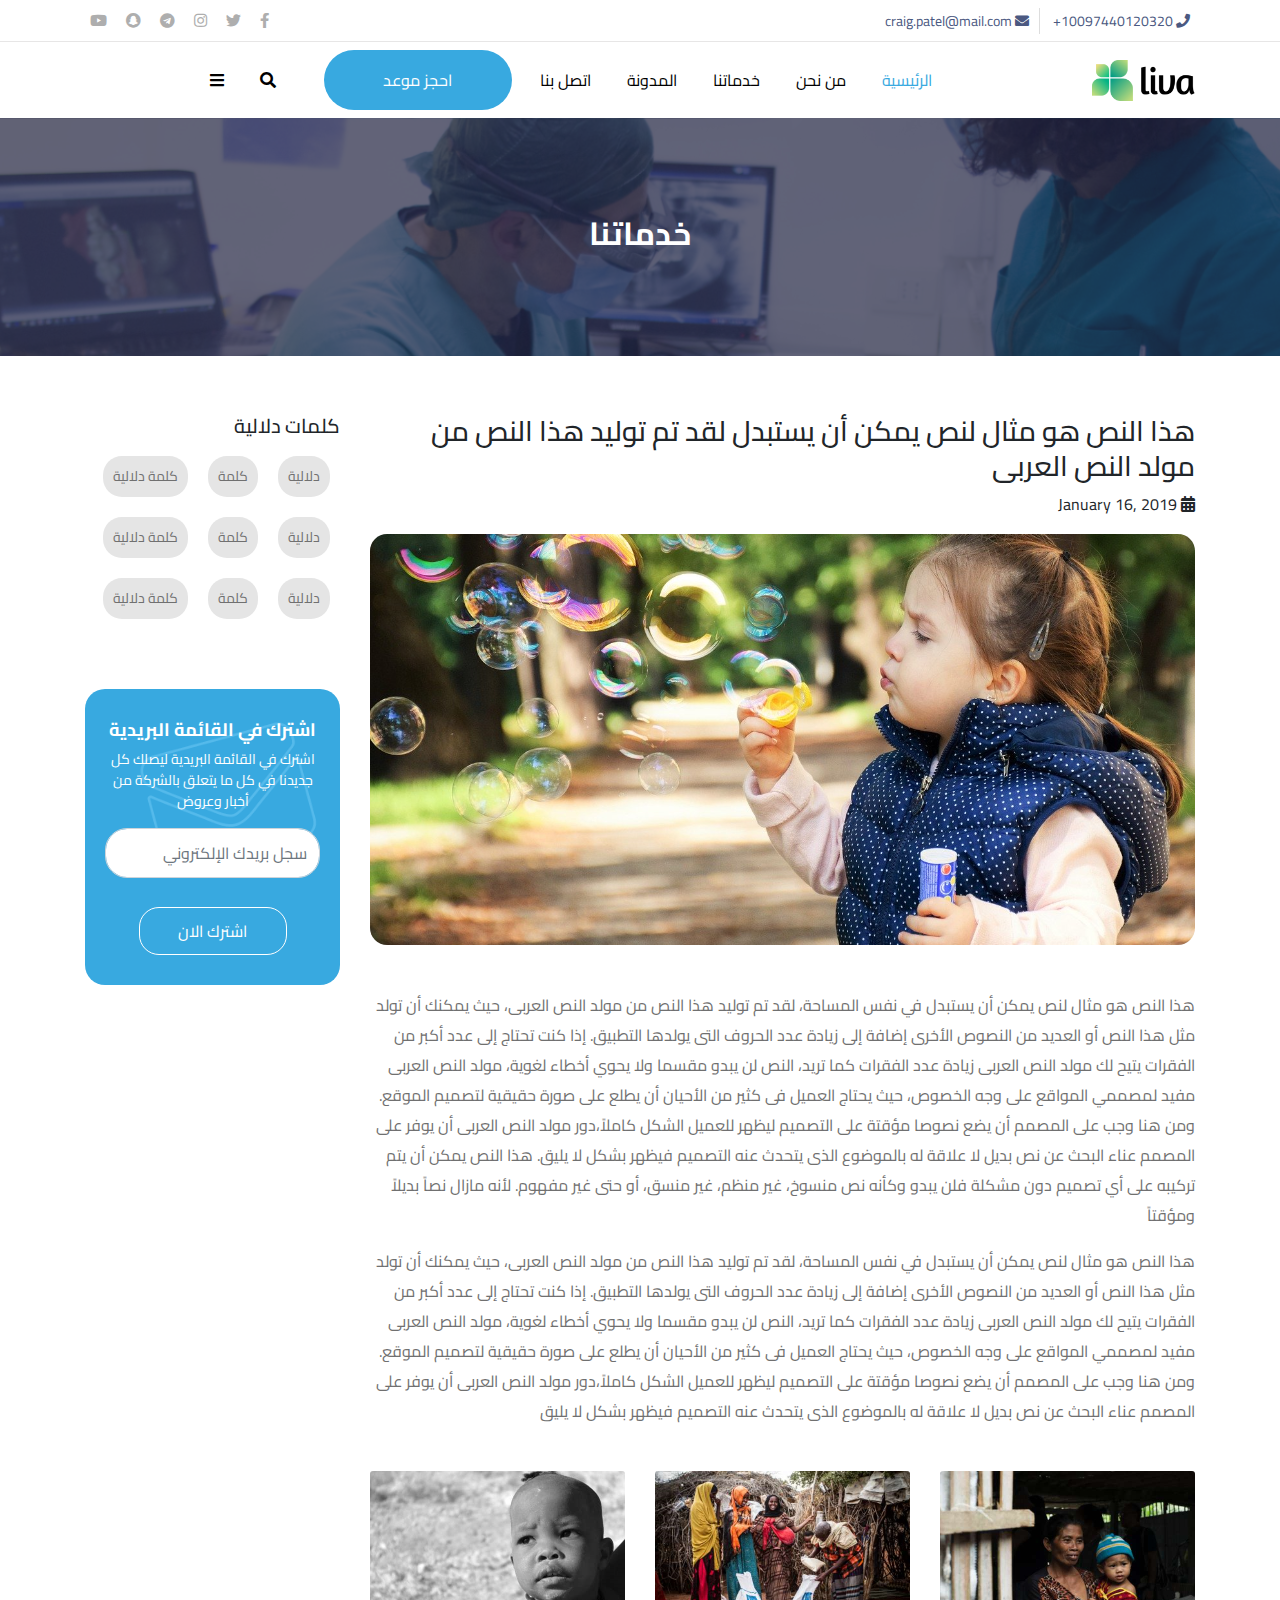
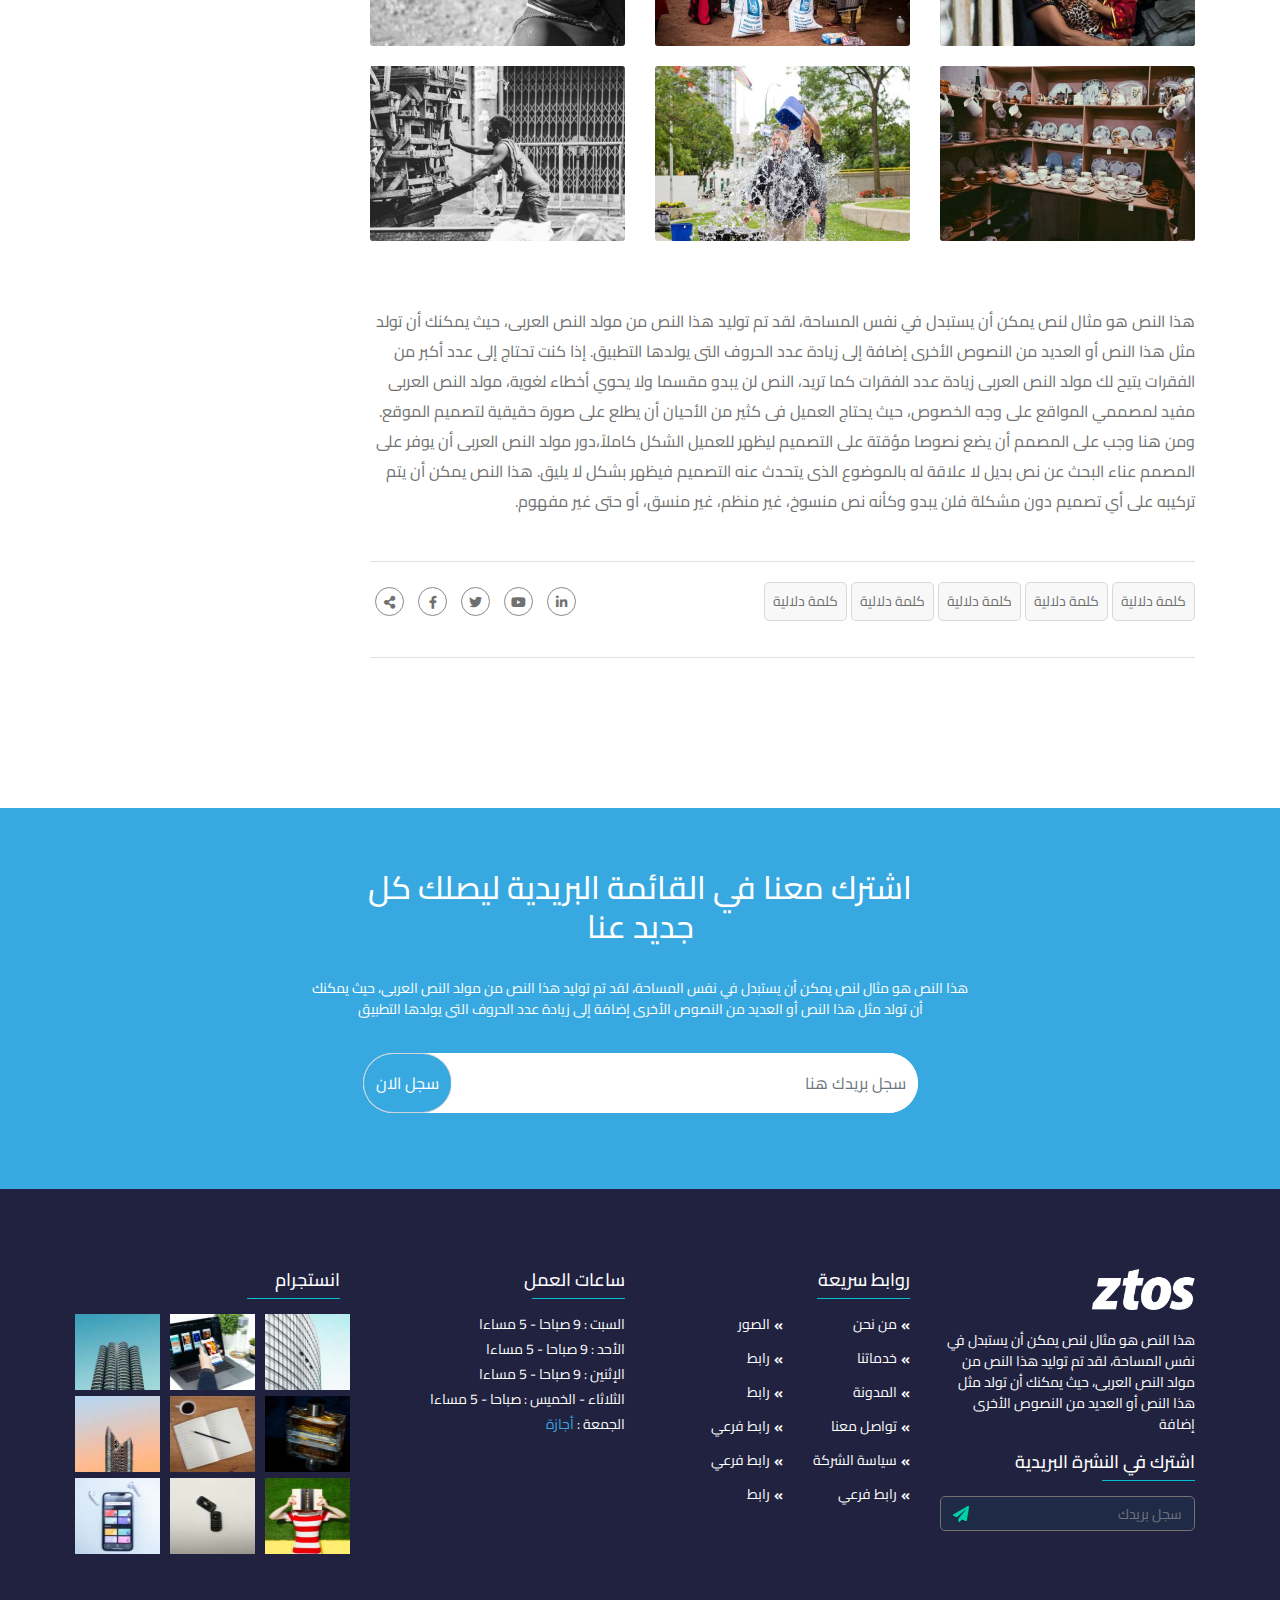
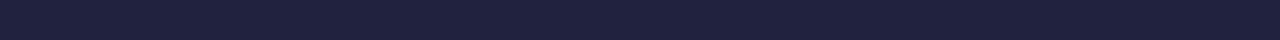
==== blog-details.html @ c1959833 "second" ====
<!DOCTYPE html>
<html lang="en">

<head>
  <meta charset="UTF-8">
  <meta http-equiv="X-UA-Compatible" content="IE=edge">
  <meta name="viewport" content="width=device-width, initial-scale=1.0">
  <link rel="stylesheet" href="./assets/css/bootstrap-ar.min.css">
  <link rel="stylesheet" href="./assets/css/slick.css">
  <link rel="stylesheet" href="./assets/css/slick-theme.css">
  <link rel="stylesheet" href="./assets/css/all.min.css">
  <link rel="stylesheet" href="./assets/css/style.css">
  <title>Document</title>
</head>

<body>
  <div id="mySidenav" class="sidenav">
    <a href="javascript:void(0)" class="closebtn" onclick="closeNav()">&times;</a>
    <div class="sidenav-links">
      <a href="#" class="active">التصنيف الاول</a>
      <a href="#">التصنيف الثاني</a>
      <a href="#">التصنيف الثالث</a>
      <a href="#">التصنيف الرابع</a>
    </div>
  </div>

  <!-- top header -->
  <div class="top-header">
    <div class="container">
      <div class="row">
        <div class="col-sm-12 col-md-12 col-lg-6">
          <div class="info">
            <span>
              <i class="fas fa-phone"></i>
              <span>10097440120320+</span>
            </span>
            <span class="mail-span">
              <i class="fas fa-envelope"></i>
              <span>craig.patel@mail.com</span>
            </span>
          </div>
        </div>
        <div class="col-sm-12 col-md-12 col-lg-6">
          <div class="lang-social">
            <span class="social">
              <a href=""><i class="fab fa-facebook-f"></i></a>
              <a href=""><i class="fab fa-twitter"></i></a>
              <a href=""><i class="fab fa-instagram"></i></a>
              <a href=""><i class="fab fa-telegram"></i></a>
              <a href=""><i class="fab fa-snapchat"></i></a>
              <a href=""><i class="fab fa-youtube"></i></a>
            </span>
          </div>
        </div>
      </div>
    </div>
  </div>

  <!-- navbar -->
  <nav class="navbar navbar-expand-lg navbar-light">
    <div class="container">
      <a class="navbar-brand" href="#">
        <img src="./assets/images/liva.png" alt="">
      </a>
      <button class="navbar-toggler" type="button" data-toggle="collapse" data-target="#navbarSupportedContent"
        aria-controls="navbarSupportedContent" aria-expanded="false" aria-label="Toggle navigation">
        <span class="navbar-toggler-icon"></span>
      </button>

      <div class="collapse navbar-collapse" id="navbarSupportedContent">
        <ul class="navbar-nav mx-auto">
          <li class="nav-item active">
            <a class="nav-link" href="#">الرئيسية <span class="sr-only">(current)</span></a>
          </li>
          <li class="nav-item">
            <a class="nav-link" href="#">من نحن</a>
          </li>
          <li class="nav-item">
            <a class="nav-link" href="#">خدماتنا</a>
          </li>
          <li class="nav-item">
            <a class="nav-link" href="#">المدونة</a>
          </li>
          <li class="nav-item">
            <a class="nav-link" href="#">اتصل بنا</a>
          </li>
          <li class="nav-item appointment">
            <a class="nav-link" href="#">احجز موعد</a>
          </li>
          <li class="nav-item">
            <a class="nav-link" href="#"><i class="fas fa-search"></i></a>
          </li>
          <li class="nav-item" onclick="openNav()">
            <a class="nav-link" href="#"><i class="fas fa-bars"></i></a>
          </li>
        </ul>
      </div>
    </div>
  </nav>

  <div class="path" style="background-image: url('./assets/images/path.png');">
    <div class="container">
      <h5>خدماتنا</h5>
    </div>
  </div>


  <div class="blog-details">
    <div class="container">
      <div class="row">
        <div class="col-sm-12 col-md-8 col-lg-9">
          <div class="blog-details-content">
            <h5 class="blog-details-content-header">
              هذا النص هو مثال لنص يمكن أن يستبدل لقد تم توليد هذا النص من مولد النص العربى
            </h5>
            <div class="date">
              <i class="fas fa-calendar-alt"></i>
              <span>January 16, 2019</span>
            </div>

            <div class="blog-details-content-img">
              <img src="./assets/images/s4.png" alt="">
            </div>
            <div class="blog-details-content-par">
              <p>
                هذا النص هو مثال لنص يمكن أن يستبدل في نفس المساحة، لقد تم توليد هذا النص من مولد النص العربى، حيث يمكنك
                أن تولد مثل هذا النص أو العديد من النصوص الأخرى إضافة إلى زيادة عدد الحروف التى يولدها التطبيق.
                إذا كنت تحتاج إلى عدد أكبر من الفقرات يتيح لك مولد النص العربى زيادة عدد الفقرات كما تريد، النص لن يبدو
                مقسما ولا يحوي أخطاء لغوية، مولد النص العربى مفيد لمصممي المواقع على وجه الخصوص، حيث يحتاج العميل فى
                كثير من الأحيان أن يطلع على صورة حقيقية لتصميم الموقع.
                ومن هنا وجب على المصمم أن يضع نصوصا مؤقتة على التصميم ليظهر للعميل الشكل كاملاً،دور مولد النص العربى أن
                يوفر على المصمم عناء البحث عن نص بديل لا علاقة له بالموضوع الذى يتحدث عنه التصميم فيظهر بشكل لا يليق.
                هذا النص يمكن أن يتم تركيبه على أي تصميم دون مشكلة فلن يبدو وكأنه نص منسوخ، غير منظم، غير منسق، أو حتى
                غير مفهوم. لأنه مازال نصاً بديلاً ومؤقتاً
              </p>
              <p>
                هذا النص هو مثال لنص يمكن أن يستبدل في نفس المساحة، لقد تم توليد هذا النص من مولد النص العربى، حيث يمكنك
                أن تولد مثل هذا النص أو العديد من النصوص الأخرى إضافة إلى زيادة عدد الحروف التى يولدها التطبيق.
                إذا كنت تحتاج إلى عدد أكبر من الفقرات يتيح لك مولد النص العربى زيادة عدد الفقرات كما تريد، النص لن يبدو
                مقسما ولا يحوي أخطاء لغوية، مولد النص العربى مفيد لمصممي المواقع على وجه الخصوص، حيث يحتاج العميل فى
                كثير من الأحيان أن يطلع على صورة حقيقية لتصميم الموقع.
                ومن هنا وجب على المصمم أن يضع نصوصا مؤقتة على التصميم ليظهر للعميل الشكل كاملاً،دور مولد النص العربى أن
                يوفر على المصمم عناء البحث عن نص بديل لا علاقة له بالموضوع الذى يتحدث عنه التصميم فيظهر بشكل لا يليق
              </p>
            </div>
            <div class="gallery">
              <div class="row">
                <div class="col-sm-12 col-md-6 col-lg-4">
                  <div class="card-img" style="background-image: url('./assets/images/gallery-6.png');">
                    <div class="overlay">
                      <a class="funcy-box-media" href="./assets/images/gallery-1.png">
                        <i class="fas fa-plus"></i>
                      </a>
                    </div>
                  </div>
                </div>
                <div class="col-sm-12 col-md-6 col-lg-4">
                  <div class="card-img" style="background-image: url('./assets/images/gallery-1.png');">
                    <div class="overlay">
                      <a class="funcy-box-media" href="./assets/images/gallery-1.png">
                        <i class="fas fa-plus"></i>
                      </a>
                    </div>
                  </div>
                </div>
                <div class="col-sm-12 col-md-6 col-lg-4">
                  <div class="card-img" style="background-image: url('./assets/images/gallery-2.png');">
                    <div class="overlay">
                      <a class="funcy-box-media" href="./assets/images/gallery-1.png">
                        <i class="fas fa-plus"></i>
                      </a>
                    </div>
                  </div>
                </div>
                <div class="col-sm-12 col-md-6 col-lg-4">
                  <div class="card-img" style="background-image: url('./assets/images/gallery-3.png');">
                    <div class="overlay">
                      <a class="funcy-box-media" href="./assets/images/gallery-1.png">
                        <i class="fas fa-plus"></i>
                      </a>
                    </div>
                  </div>
                </div>
                <div class="col-sm-12 col-md-6 col-lg-4">
                  <div class="card-img" style="background-image: url('./assets/images/gallery-4.png');">
                    <div class="overlay">
                      <a class="funcy-box-media" href="./assets/images/gallery-1.png">
                        <i class="fas fa-plus"></i>
                      </a>
                    </div>
                  </div>
                </div>
                <div class="col-sm-12 col-md-6 col-lg-4">
                  <div class="card-img" style="background-image: url('./assets/images/gallery-5.png');">
                    <div class="overlay">
                      <a class="funcy-box-media" href="./assets/images/gallery-1.png">
                        <i class="fas fa-plus"></i>
                      </a>
                    </div>
                  </div>
                </div>
              </div>
            </div>
            <div class="blog-details-content-par">
              <p>
                هذا النص هو مثال لنص يمكن أن يستبدل في نفس المساحة، لقد تم توليد هذا النص من مولد النص العربى، حيث يمكنك
                أن تولد مثل هذا النص أو العديد من النصوص الأخرى إضافة إلى زيادة عدد الحروف التى يولدها التطبيق.
                إذا كنت تحتاج إلى عدد أكبر من الفقرات يتيح لك مولد النص العربى زيادة عدد الفقرات كما تريد، النص لن يبدو
                مقسما ولا يحوي أخطاء لغوية، مولد النص العربى مفيد لمصممي المواقع على وجه الخصوص، حيث يحتاج العميل فى
                كثير من الأحيان أن يطلع على صورة حقيقية لتصميم الموقع.
                ومن هنا وجب على المصمم أن يضع نصوصا مؤقتة على التصميم ليظهر للعميل الشكل كاملاً،دور مولد النص العربى أن
                يوفر على المصمم عناء البحث عن نص بديل لا علاقة له بالموضوع الذى يتحدث عنه التصميم فيظهر بشكل لا يليق.
                هذا النص يمكن أن يتم تركيبه على أي تصميم دون مشكلة فلن يبدو وكأنه نص منسوخ، غير منظم، غير منسق، أو حتى
                غير مفهوم.
              </p>
            </div>
            <div class="words">
              <div class="row">
                <div class="col-sm-12 col-md-12 col-lg-8">
                  <ul class="list-unstyled">
                    <li><a href="">كلمة دلالية</a></li>
                    <li><a href="">كلمة دلالية</a></li>
                    <li><a href="">كلمة دلالية</a></li>
                    <li><a href="">كلمة دلالية</a></li>
                    <li><a href="">كلمة دلالية</a></li>
                  </ul>
                </div>
                <div class="col-sm-12 col-md-12 col-lg-4">
                  <div class="social">
                    <a href=""><i class="fab fa-linkedin-in"></i></a>
                    <a href=""><i class="fab fa-youtube"></i></a>
                    <a href=""><i class="fab fa-twitter"></i></a>
                    <a href=""><i class="fab fa-facebook-f"></i></a>
                    <a href=""><i class="fas fa-share-alt"></i></a>
                  </div>
                </div>
              </div>
            </div>
          </div>
        </div>
        <div class="col-sm-12 col-md-4 col-lg-3">
          <div class="sidepar">
            <h5>كلمات دلالية</h5>
            <div class="words">
              <ul class="list-unstyled">
                <li><a href="">دلالية</a></li>
                <li><a href="">كلمة</a></li>
                <li><a href="">كلمة دلالية</a></li>
                <li><a href="">دلالية</a></li>
                <li><a href="">كلمة</a></li>
                <li><a href="">كلمة دلالية</a></li>
                <li><a href="">دلالية</a></li>
                <li><a href="">كلمة</a></li>
                <li><a href="">كلمة دلالية</a></li>
                <div class="clear"></div>
              </ul>
            </div>
            <div class="sub">
              <div class="card">
                <img class="envelope" src="./assets/images/Icon awesome-envelope.png" alt="">
                <h5>اشترك في القائمة البريدية</h5>
                <p>اشترك في القائمة البريدية ليصلك كل جديدنا في كل ما يتعلق بالشركة من أخبار وعروض</p>
                <form action="">
                  <input type="text" class="form-control" placeholder="سجل بريدك الإلكتروني">
                  <div class="text-center">
                    <button type="submit" class="btn">اشترك الان</button>
                  </div>
                </form>
              </div>
            </div>
          </div>
        </div>
      </div>
    </div>
  </div>

  <div class="subscripe subscripe-who-page">
    <div class="container">
      <h5>اشترك معنا في القائمة البريدية
        ليصلك كل جديد عنا
      </h5>
      <p>هذا النص هو مثال لنص يمكن أن يستبدل في نفس المساحة، لقد تم توليد هذا النص من مولد النص العربى، حيث يمكنك أن
        تولد مثل هذا النص أو العديد من النصوص الأخرى إضافة إلى زيادة عدد الحروف التى يولدها التطبيق
      </p>
      <div class="input-group mb-3">
        <input type="text" class="form-control" placeholder="سجل بريدك هنا" aria-label="Recipient's username"
          aria-describedby="basic-addon2">
        <div class="input-group-append">
          <button class="input-group-text" id="basic-addon2">سجل الان</button>
        </div>
      </div>
    </div>
  </div>

  <footer class="footer-an-page">
    <div class="container">
      <div class="row">
        <div class="col-sm-12 col-md-6 col-lg-3">
          <div class="footer-logo" data-aos="fade-up" data-aos-duration="1000">
            <img src="./assets/images/ztos.png" alt="">
            <p>
              هذا النص هو مثال لنص يمكن أن يستبدل في نفس المساحة، لقد تم توليد هذا النص من مولد النص العربى، حيث يمكنك
              أن تولد مثل هذا النص أو العديد من النصوص الأخرى إضافة
            </p>
            <h5 class="footer-header">اشترك في النشرة البريدية</h5>
            <div class="input-group mb-3">
              <input type="text" class="form-control" placeholder="سجل بريدك" aria-label="Recipient's username"
                aria-describedby="basic-addon2">
              <div class="input-group-append">
                <span class="input-group-text" id="basic-addon2"><i class="fas fa-paper-plane"></i></span>
              </div>
            </div>
          </div>
        </div>
        <div class="col-sm-12 col-md-6 col-lg-3">
          <div class="footer-links" data-aos="fade-up" data-aos-duration="1000">
            <h5 class="footer-header">روابط سريعة</h5>
            <ul class="list-unstyled">
              <li><a href="">من نحن</a></li>
              <li><a href="">الصور</a></li>
              <li><a href="">خدماتنا</a></li>
              <li><a href="">رابط</a></li>
              <li><a href="">المدونة</a></li>
              <li><a href="">رابط</a></li>
              <li><a href="">تواصل معنا</a></li>
              <li><a href="">رابط فرعي</a></li>
              <li><a href="">سياسة الشركة</a></li>
              <li><a href="">رابط فرعي</a></li>
              <li><a href="">رابط فرعي</a></li>
              <li><a href="">رابط</a></li>
            </ul>
          </div>

        </div>
        <div class="col-sm-12 col-md-6 col-lg-3">
          <div class="work-hour" data-aos="fade-up" data-aos-duration="1000">
            <h5 class="footer-header">ساعات العمل</h5>
            <div class="time">
              <p>السبت : 9 صباحا - 5 مساءا</p>
              <p>الأحد : 9 صباحا - 5 مساءا</p>
              <p>الإثنين : 9 صباحا - 5 مساءا</p>
              <p>الثلاثاء - الخميس : صباحا - 5 مساءا</p>
              <p>الجمعة : <span class="holi-day">أجازة</span></p>
            </div>
          </div>
        </div>
        <div class="col-12 col-md-6 col-lg-3">
          <div class="instagram-pic" data-aos="fade-up" data-aos-duration="1000">
            <h5 class="footer-header">انستجرام</h5>
            <div class="row">
              <div class="col-2 col-md-4 col-lg-4">
                <img src="./assets/images/insta-1.png" alt="">
              </div>
              <div class="col-2 col-md-4 col-lg-4">
                <img src="./assets/images/insta-2.png" alt="">
              </div>
              <div class="col-2 col-md-4 col-lg-4">
                <img src="./assets/images/insta-3.png" alt="">
              </div>
              <div class="col-2 col-md-4 col-lg-4">
                <img src="./assets/images/insta-4.png" alt="">
              </div>
              <div class="col-2 col-md-4 col-lg-4">
                <img src="./assets/images/insta-5.png" alt="">
              </div>
              <div class="col-2 col-md-4 col-lg-4">
                <img src="./assets/images/insta-6.png" alt="">
              </div>
              <div class="col-2 col-md-4 col-lg-4">
                <img src="./assets/images/insta-7.png" alt="">
              </div>
              <div class="col-2 col-md-4 col-lg-4">
                <img src="./assets/images/insta-8.png" alt="">
              </div>
              <div class="col-2 col-md-4 col-lg-4">
                <img src="./assets/images/insta-9.png" alt="">
              </div>
            </div>
          </div>
        </div>
      </div>
    </div>
  </footer>

  <script src="./assets/js/jquery-3.3.1.min.js"></script>
  <script src="./assets/js/popper.min.js"></script>
  <script src="./assets/js/bootstrap.min.js"></script>
  <script src="./assets/js/slick.min.js"></script>
  <script src="./assets/js/main.js"></script>
</body>

</html>
---- assets/css/style.css ----
@charset "UTF-8";
@import url("https://fonts.googleapis.com/css2?family=Cairo&display=swap");
input:focus,
select:focus,
textarea:focus {
  outline: 0 !important;
}

@font-face {
  font-family: Neo_Sans;
  src: url("../fonts/Neo Sans Arabic Regular.ttf");
}
body {
  direction: rtl;
  font-family: "Cairo", sans-serif;
}

.clear {
  clear: both;
}

img {
  max-width: 100%;
  width: 100%;
}

.slider-item:focus {
  outline: 0 !important;
}

.btn:focus {
  outline: 0;
  box-shadow: none !important;
}

.pagination-parent {
  position: relative;
  margin-top: 50px;
}

.pagination {
  position: absolute;
  width: 100%;
  overflow: auto;
}
.pagination .page-item .page-link {
  border: 0;
  background-color: #f7f7f7;
  color: #000;
  font-size: 14px;
  margin: 5px;
  border-radius: 50%;
}
.pagination .page-item .active {
  background-color: #38a9e0;
  color: #fff;
}

.path {
  padding: 96px 0 96px 0;
  position: relative;
  text-align: center;
}
.path h5 {
  font-size: 32px;
  font-weight: bold;
  color: #fff;
  position: relative;
  z-index: 2;
}
.path::before {
  position: absolute;
  top: 0;
  right: 0;
  left: 0;
  bottom: 0;
  width: 100%;
  height: 100%;
  content: "";
  background-color: rgba(33, 34, 63, 0.7);
}

.top-header {
  border-bottom: 1px solid #9493933a;
}
.top-header .info {
  line-height: 30px;
  padding: 5px;
}
.top-header .info span {
  margin-left: 5px;
  font-size: 14px;
  color: #4b5981;
}
.top-header .info span i {
  color: #4b5981;
}
.top-header .info .mail-span {
  border-right: 1px solid #ddd;
  padding-right: 10px;
  color: #4b5981;
}
.top-header .lang-social {
  line-height: 30px;
  padding: 5px;
  text-align: left;
}
.top-header .lang-social .social {
  padding-right: 10px;
}
.top-header .lang-social .social a i {
  color: #aeaeae;
  margin-right: 15px;
  font-size: 15px;
}
.top-header .lang-social .social a i:hover {
  color: #38a9e0;
}

.navbar {
  background-color: #fff;
}
.navbar .navbar-brand img {
  width: 103px;
  max-height: 42px;
}
.navbar .navbar-nav .nav-item {
  margin-right: 20px;
}
.navbar .navbar-nav .nav-item .nav-link {
  color: #000;
  height: 60px;
  line-height: 45px;
}
.navbar .navbar-nav .nav-item .nav-link:hover {
  color: #38a9e0;
}
.navbar .navbar-nav .active .nav-link {
  color: #38a9e0;
}
.navbar .navbar-nav .appointment {
  width: 188px;
  background-color: #38a9e0;
  text-align: center;
  border-radius: 30px;
  margin-left: 20px;
}
.navbar .navbar-nav .appointment .nav-link {
  color: #fff;
}
.navbar .navbar-nav .appointment .nav-link:hover {
  color: #fff;
}

.sidenav {
  height: 100%;
  width: 200px;
  position: fixed;
  z-index: 1;
  top: 0;
  right: -250px;
  background-color: #38a9e0;
  overflow-x: hidden;
  padding-top: 60px;
  transition: 0.5s;
}
.sidenav .sidenav-links {
  margin-top: 40px;
}
.sidenav a {
  padding-top: 10px;
  padding-bottom: 10px;
  text-decoration: none;
  font-size: 18px;
  border-bottom: 1px solid rgba(116, 114, 114, 0.1);
  text-align: center;
  color: #fff;
  display: block;
  transition: 0.3s;
}
.sidenav a:hover {
  color: #f1f1f1;
}
.sidenav a:hover {
  background-color: #38a9e0;
}
.sidenav .active {
  background-color: #38a9e0;
}
.sidenav .closebtn {
  position: absolute;
  border: 0;
  top: 0;
  right: 25px;
  font-size: 36px;
  margin-left: 50px;
}
.sidenav .closebtn:hover {
  background-color: transparent;
}

.header {
  position: relative;
  padding-top: 119px;
  padding-bottom: 120px;
}
.header::before {
  position: absolute;
  top: 0;
  right: 0;
  left: 0;
  bottom: 0;
  width: 100%;
  height: 100%;
  content: "";
  background-color: rgba(33, 34, 63, 0.7);
}
.header .header-content {
  text-align: center;
  color: #fff;
  position: relative;
  z-index: 2;
}
.header .header-content h5 {
  font-size: 64px;
}
.header .header-content h5 span {
  font-size: 32px;
}
.header .header-content p {
  font-size: 18px;
  width: 50%;
  margin: auto;
  margin-top: 30px;
  margin-bottom: 20px;
}
.header .header-content .btn {
  width: 160px;
  height: 60px;
  background-color: #38a9e0;
  color: #fff;
  line-height: 45px;
  margin: 10px;
  border-radius: 30px;
}
.header .header-content .btn:last-child {
  background-color: transparent;
  border: 1px solid #fff;
}
.header .header-content .btn:hover {
  background-color: #fff;
  color: #38a9e0;
}

.features {
  margin-top: -100px;
}
.features .features-parent {
  background-color: #fff;
  box-shadow: 0 15px 40px rgba(11, 9, 64, 0.15);
  padding: 50px;
  border-radius: 25px;
  position: relative;
  z-index: 9;
}
.features .features-parent .card {
  border: 0;
  border-left: 1px solid #eee;
  border-radius: 0;
  margin-bottom: 20px;
}
.features .features-parent .card .card-img {
  position: absolute;
  top: 50%;
  right: 0;
  transform: translate(0, -50%);
}
.features .features-parent .card .card-img img {
  width: auto;
  height: auto;
}
.features .features-parent .card .card-body {
  padding-right: 100px;
}
.features .features-parent .card .card-body .card-title {
  font-size: 18px;
  color: #38a9e0;
  margin: 0;
}
.features .features-parent .card .card-body .card-text {
  margin: 0;
  color: #495057;
  font-size: 14px;
  margin-top: 13px;
  overflow: hidden;
  display: -webkit-box;
  text-overflow: ellipsis;
  -webkit-line-clamp: 2;
  -webkit-box-orient: vertical;
}
.features .features-parent .card:last-child {
  border-left: 0;
}

.about-clinic {
  background-color: #f5f7fb;
  padding-top: 220px;
  padding-bottom: 130px;
  margin-top: -140px;
  position: relative;
}
.about-clinic .about-img {
  margin-top: 90px;
}
.about-clinic .about-img img {
  max-height: 358px;
  max-width: 445px;
}
.about-clinic .about-content .head {
  font-size: 107px;
  opacity: 0.6;
  font-weight: bold;
  color: #e4e8ef;
}
.about-clinic .about-content .about-content_h5 {
  font-size: 28px;
  font-weight: bold;
  margin-bottom: 23px;
}
.about-clinic .about-content .about-content_p {
  font-size: 14px;
  color: #495057;
  line-height: 25px;
  margin-bottom: 30px;
}
.about-clinic .about-content .card {
  background-color: transparent;
  border: 0;
  margin-bottom: 20px;
}
.about-clinic .about-content .card .card-title,
.about-clinic .about-content .card .card-text {
  margin: 0;
}
.about-clinic .about-content .card .card-title {
  color: #38a9e0;
  font-size: 24px;
}
.about-clinic .about-content .card .card-text {
  font-size: 16px;
  color: #495057;
}
.about-clinic .about-content .btn {
  background-color: #38a9e0;
  color: #fff;
  width: 188px;
  border-radius: 30px;
  height: 50px;
  line-height: 35px;
  margin-top: 38px;
}
.about-clinic .about-content .btn:hover {
  background-color: #fff;
  color: #38a9e0;
}

.majors {
  margin-top: 76px;
}
.majors .major-head {
  text-align: center;
  margin-bottom: 26px;
}
.majors .major-head h6 {
  font-size: 107px;
  opacity: 0.6;
  font-weight: bold;
  color: #e4e8ef;
  margin: 0;
}
.majors .major-head h5 {
  font-size: 28px;
  font-weight: bold;
  margin-bottom: 23px;
  width: 50%;
  margin: 0;
  margin: auto;
}
.majors .slider-bottom {
  background-color: #fcfcfe;
  border-radius: 25px;
  border: 1px solid #d9dfeb;
}
.majors .slider-bottom .item-slide:focus {
  outline: 0 !important;
}
.majors .slider-bottom .item-slide .card {
  padding: 30px;
  border-radius: 25px;
  text-align: center;
  border: 0;
  background-color: transparent;
  border-left: 1px solid #ddd;
  border-radius: 0;
}
.majors .slider-bottom .item-slide .card img {
  width: auto;
  height: auto;
  margin: auto;
}
.majors .slider-bottom .item-slide .card .card-title {
  font-size: 18px;
  font-weight: bold;
  margin-top: 16px;
}
.majors .slider-bottom .slick-current {
  background-color: #38a9e0;
  border-left: 0 !important;
  border-top-left-radius: 25px !important;
  border-bottom-left-radius: 25px !important;
}
.majors .slider-bottom .slick-current img {
  filter: brightness(0) invert(1);
}
.majors .slider-bottom .slick-current .card {
  border-left: 0 !important;
}
.majors .slider-bottom .slick-current .card-title {
  color: #fff;
}
.majors .slider-top {
  margin-top: 50px;
}
.majors .slider-top .item-slide {
  direction: rtl;
}
.majors .slider-top .item-slide .major-img img {
  max-height: 358px;
  max-width: 521px;
}
.majors .slider-top .item-slide .major-content {
  margin-top: 80px;
}
.majors .slider-top .item-slide .major-content h5 {
  font-size: 28px;
  font-weight: bold;
  margin-bottom: 20px;
}
.majors .slider-top .item-slide .major-content p {
  font-size: 14px;
  color: #495057;
  line-height: 30px;
}

.our-services {
  background-position: center;
  background-size: cover;
  padding-top: 100px;
  padding-bottom: 100px;
  position: relative;
  margin-top: 110px;
}
.our-services .our-serv-header {
  text-align: center;
  margin-bottom: 32px;
  position: relative;
  z-index: 3;
}
.our-services .our-serv-header h6 {
  font-size: 107px;
  opacity: 0.6;
  font-weight: bold;
  color: #e4e8ef;
  margin: 0;
}
.our-services .our-serv-header h5 {
  font-size: 28px;
  font-weight: bold;
  margin-bottom: 23px;
  width: 50%;
  margin: 0;
  margin: auto;
  color: #fff;
}
.our-services .serv-card {
  background-color: rgba(55, 69, 102, 0.2);
  border-radius: 25px;
  text-align: center;
  padding: 30px;
  border: 1px solid #d9dfeb;
  transition: all 0.5s ease;
  margin-bottom: 20px;
}
.our-services .serv-card .card-img {
  height: 100px;
}
.our-services .serv-card .card-img img {
  width: auto;
  height: auto;
}
.our-services .serv-card .card-title {
  margin-top: 26px;
  margin-bottom: 25px;
  color: #fff;
  font-size: 20px;
  text-decoration: none;
  display: inline-block;
}
.our-services .serv-card .card-text {
  font-size: 14px;
  color: #fff;
  line-height: 25px;
  overflow: hidden;
  display: -webkit-box;
  text-overflow: ellipsis;
  -webkit-line-clamp: 3;
  -webkit-box-orient: vertical;
}
.our-services .serv-card:hover {
  background-color: #38a9e0;
  border: 1px solid #38a9e0;
}
.our-services .btn-more {
  text-align: center;
}
.our-services .btn {
  background-color: #38a9e0;
  color: #fff;
  width: 188px;
  border-radius: 30px;
  height: 50px;
  line-height: 35px;
  margin-top: 58px;
}
.our-services .btn:hover {
  background-color: #fff;
  color: #38a9e0;
}

.clinic-team {
  margin-top: 100px;
}
.clinic-team .clinic-header {
  text-align: center;
  margin-bottom: 36px;
  position: relative;
  z-index: 3;
}
.clinic-team .clinic-header h6 {
  font-size: 107px;
  opacity: 0.6;
  font-weight: bold;
  color: #e4e8ef;
  margin: 0;
}
.clinic-team .clinic-header h5 {
  font-size: 28px;
  font-weight: bold;
  margin-bottom: 23px;
  width: 50%;
  margin: 0;
  margin: auto;
  color: #000;
}
.clinic-team .clinic-cards .team-card {
  text-align: center;
  margin-bottom: 20px;
}
.clinic-team .clinic-cards .team-card .card-img {
  border: 0;
  margin-bottom: 23px;
  border: 1px solid #ddd;
  border-radius: 23px;
}
.clinic-team .clinic-cards .team-card .card-img img {
  max-height: 304px;
  max-width: 255px;
  border-radius: 23px;
}
.clinic-team .clinic-cards .team-card .card-title {
  font-size: 20px;
  color: #000;
  text-decoration: none;
}
.clinic-team .clinic-cards .team-card .card-text {
  font-size: 14px;
  overflow: hidden;
  display: -webkit-box;
  text-overflow: ellipsis;
  -webkit-line-clamp: 3;
  -webkit-box-orient: vertical;
}
.clinic-team .btn-more {
  text-align: center;
}
.clinic-team .btn {
  background-color: #38a9e0;
  color: #fff;
  width: 188px;
  border-radius: 30px;
  height: 50px;
  line-height: 35px;
  margin-top: 58px;
}
.clinic-team .btn:hover {
  background-color: #fff;
  color: #38a9e0;
  border: 1px solid #38a9e0;
}

.blogs {
  background-color: #f5f7fb;
  padding-top: 100px;
  padding-bottom: 100px;
  margin-top: 83px;
}
.blogs .blog-header {
  text-align: center;
  margin-bottom: 36px;
  position: relative;
  z-index: 3;
}
.blogs .blog-header h6 {
  font-size: 107px;
  opacity: 0.6;
  font-weight: bold;
  color: #e4e8ef;
  margin: 0;
}
.blogs .blog-header h5 {
  font-size: 28px;
  font-weight: bold;
  margin-bottom: 23px;
  width: 50%;
  margin: 0;
  margin: auto;
  color: #000;
}
.blogs .blog-card {
  margin-bottom: 20px;
}
.blogs .blog-card .card-img img {
  border-radius: 33px;
  margin-bottom: 20px;
}
.blogs .blog-card .time {
  margin-bottom: 16px;
}
.blogs .blog-card .time span {
  font-size: 14px;
  color: #98a7b5;
}
.blogs .blog-card .time span::after {
  content: "|";
  margin-right: 5px;
}
.blogs .blog-card .time span:last-child {
  padding-right: 5px;
}
.blogs .blog-card .time span:last-child::after {
  content: "";
}
.blogs .blog-card .card-title {
  font-size: 18px;
  display: inline-block;
  font-weight: bold;
  text-decoration: none;
  color: #38a9e0;
  margin-bottom: 14px;
}
.blogs .blog-card .card-text {
  font-size: 14px;
  margin-bottom: 28px;
  overflow: hidden;
  display: -webkit-box;
  text-overflow: ellipsis;
  -webkit-line-clamp: 3;
  -webkit-box-orient: vertical;
}
.blogs .blog-card .card-link {
  font-size: 14px;
  color: #38a9e0;
}
.blogs .btn-more {
  text-align: center;
}
.blogs .btn {
  background-color: #38a9e0;
  color: #fff;
  width: 188px;
  border-radius: 30px;
  height: 50px;
  line-height: 35px;
  margin-top: 58px;
}
.blogs .btn:hover {
  background-color: #fff;
  color: #38a9e0;
  border: 1px solid #38a9e0;
}

.subscripe {
  background-color: #38a9e0;
  padding: 60px 0 60px 0;
  text-align: center;
}
.subscripe h5 {
  font-size: 32px;
  margin: auto;
  margin-bottom: 33px;
  width: 50%;
  color: #fff;
}
.subscripe p {
  font-size: 14px;
  margin: auto;
  margin-bottom: 33px;
  width: 60%;
  color: #fff;
}
.subscripe .input-group {
  width: 50%;
  margin: auto;
  height: 60px;
  border-radius: 30px;
  background-color: #fff;
}
.subscripe .input-group .form-control {
  height: 60px;
  border-radius: 30px;
  border: 0;
}
.subscripe .input-group .input-group-text {
  height: 60px;
  border-radius: 30px;
  background-color: #38a9e0;
  color: #fff;
}
.subscripe .input-group .input-group-text:focus {
  outline: 0;
}

.compines {
  margin-top: 61px;
}
.compines .companies-slider .slider-item {
  margin: 10px;
}
.compines .companies-slider .slider-item img {
  filter: grayscale(1);
  max-height: 54px;
  max-width: 160px;
  margin: auto;
}

.blog-details {
  margin-top: 58px;
}
.blog-details .blog-details-content .blog-details-content-header {
  font-size: 28px;
  line-height: 35px;
}
.blog-details .blog-details-content .date {
  font-size: 16px;
}
.blog-details .blog-details-content .blog-details-content-img {
  margin-top: 18px;
}
.blog-details .blog-details-content .blog-details-content-img img {
  max-height: 411px;
  border-radius: 17px;
}
.blog-details .blog-details-content .blog-details-content-par {
  margin-top: 45px;
}
.blog-details .blog-details-content .blog-details-content-par p {
  line-height: 30px;
  color: #707070;
  font-size: 16px;
}
.blog-details .blog-details-content .gallery {
  margin-top: 45px;
}
.blog-details .blog-details-content .gallery .card-img {
  height: 175px;
  margin-bottom: 20px;
  position: relative;
}
.blog-details .blog-details-content .gallery .card-img .overlay {
  position: absolute;
  content: "";
  width: 100%;
  height: 100%;
  top: 0;
  left: 0;
  background-color: rgba(237, 102, 99, 0);
  opacity: 0;
}
.blog-details .blog-details-content .gallery .card-img .overlay a {
  position: absolute;
  top: 50%;
  left: 50%;
  transform: translate(-50%, -50%);
  color: #fff;
  font-size: 15px;
}
.blog-details .blog-details-content .gallery .card-img:hover .overlay {
  background-color: rgba(237, 102, 99, 0.8);
  opacity: 1;
}
.blog-details .blog-details-content .words {
  border-top: 1px solid #dfdfdf;
  border-bottom: 1px solid #dfdfdf;
  margin-top: 45px;
  padding-top: 20px;
  padding-bottom: 20px;
}
.blog-details .blog-details-content .words ul li {
  display: inline-block;
  background-color: #f8f8f8;
  border: 1px solid #d8d8d8;
  padding: 8px;
  font-size: 14px;
  border-radius: 5px;
}
.blog-details .blog-details-content .words ul li a {
  color: #707070;
  text-decoration: none;
}
.blog-details .blog-details-content .words ul li:hover {
  background-color: #38a9e0;
}
.blog-details .blog-details-content .words ul li:hover a {
  color: #fff;
}
.blog-details .blog-details-content .words .social {
  text-align: left;
}
.blog-details .blog-details-content .words .social a i {
  width: 29px;
  height: 29px;
  line-height: 29px;
  text-align: center;
  border: 1px solid #888;
  border-radius: 50%;
  color: #707070;
  transition: all 0.2s ease;
  background-color: #fff;
  margin: 5px;
  font-size: 13px;
}
.blog-details .blog-details-content .words .social a:hover i {
  background-color: #38a9e0;
  border: 1px solid #38a9e0;
  color: #fff;
}
.blog-details .blog-details-content .blogs {
  margin-top: 30px;
}
.blog-details .blog-details-content .blogs .can-see {
  color: #38a9e0;
  margin-bottom: 20px;
}
.blog-details .sidepar .words li {
  float: right;
  margin: 10px;
}
.blog-details .sidepar .words li a {
  background-color: #e5e5e5;
  border-radius: 19px;
  color: #707070;
  font-size: 14px;
  display: inline-block;
  padding: 10px;
}
.blog-details .sidepar .sub .card {
  background-color: #38a9e0;
  padding: 20px;
  border-radius: 20px;
  text-align: center;
  border: 0;
  margin-top: 60px;
  position: relative;
  padding-top: 30px;
  padding-bottom: 30px;
}
.blog-details .sidepar .sub .card .envelope {
  position: absolute;
  max-width: 183px;
}
.blog-details .sidepar .sub .card h5 {
  font-size: 18px;
  color: #fff;
  position: relative;
  font-weight: bold;
}
.blog-details .sidepar .sub .card p {
  font-size: 14px;
  color: #fff;
  z-index: 4;
}
.blog-details .sidepar .sub .card form {
  position: relative;
  z-index: 4;
}
.blog-details .sidepar .sub .card .form-control {
  border-radius: 22px;
  height: 50px;
}
.blog-details .sidepar .sub .card .btn {
  border-radius: 20px;
  border: 1px solid #fff;
  color: #fff;
  width: 148px;
  height: 48px;
  margin-top: 29px;
}

footer {
  background-color: #21223f;
  padding-top: 80px;
  padding-bottom: 80px;
  margin-top: 60px;
}
footer .footer-header {
  color: #fff;
  font-size: 18px;
  margin-bottom: 15px;
  position: relative;
  padding-bottom: 8px;
}
footer .footer-header::after {
  position: absolute;
  bottom: 0;
  background-color: #02c0d0;
  content: "";
  height: 1px;
  width: 93px;
  right: 0;
}
footer .footer-logo img {
  width: auto;
  max-height: 41px;
}
footer .footer-logo p {
  color: #fff;
  font-size: 14px;
  margin-top: 20px;
}
footer .footer-logo .input-group {
  background-color: #1f2a47;
  border: 1px solid #717274;
  border-radius: 5px;
}
footer .footer-logo .input-group .form-control {
  background-color: transparent;
  border: 0;
  font-size: 13px;
  color: #fff;
}
footer .footer-logo .input-group .form-control::placeholder {
  font-size: 14px;
}
footer .footer-logo .input-group .form-control:focus {
  outline: 0;
  box-shadow: none;
}
footer .footer-logo .input-group .input-group-text {
  background-color: transparent;
  border: 0;
}
footer .footer-logo .input-group .input-group-text i {
  color: #00d3a8;
}
footer .footer-links ul li {
  width: 50%;
  float: right;
  font-size: 14px;
  margin-bottom: 13px;
}
footer .footer-links ul li a {
  color: #fff;
  position: relative;
  padding-right: 13px;
}
footer .footer-links ul li a::after {
  position: absolute;
  font-weight: 900;
  content: "";
  right: 0;
  top: 8px;
}
footer .work-hour .time p {
  margin: 0;
  color: #fff;
  font-size: 14px;
  margin-bottom: 4px;
}
footer .work-hour .time p .holi-day {
  color: #38a9e0;
}
footer .instagram-pic .col-lg-4 {
  padding-right: 5px;
  padding-left: 5px;
}
footer .instagram-pic img {
  max-height: 76px;
  margin-bottom: 6px;
}

.about-who-page {
  margin-top: 0;
  padding-top: 20px;
}

.subscripe-who-page {
  margin-top: 150px;
}

.our-service-page {
  margin-top: 71;
  padding-top: 0;
}
.our-service-page .serv-card {
  background-color: #21223f;
}
.our-service-page .our-serv-page-header {
  text-align: center;
  margin-bottom: 32px;
}
.our-service-page .our-serv-page-header h5 {
  width: 50%;
  margin: auto;
  font-size: 28px;
  color: #98a7b5;
  font-weight: bold;
  line-height: 40px;
}

.clinic-team-in-slider {
  margin-top: 0;
}

.footer-an-page {
  margin-top: 0;
}

.blogs-page .blogs {
  margin-top: 0;
  background-color: transparent;
}

@media screen and (max-height: 450px) {
  .sidenav {
    padding-top: 15px;
  }

  .sidenav a {
    font-size: 18px;
  }
}
@media (max-width: 800px) {
  .top-header .info {
    text-align: center;
  }
  .top-header .lang-social {
    text-align: center;
  }

  .header .header-content p {
    width: 100%;
  }

  .navbar .navbar-nav {
    text-align: center;
  }
  .navbar .navbar-nav .nav-item {
    margin-right: 0;
  }

  .appointment {
    width: auto !important;
  }

  .subscripe h5,
.subscripe p,
.subscripe .input-group {
    width: 100%;
  }

  .blog-details .blog-details-content .words ul li {
    margin-bottom: 5px;
  }

  .blog-details .blog-details-content .words .social {
    text-align: right;
  }
}
@media (max-width: 524px) {
  .top-header .mail-span {
    display: block;
    border-right: 0 !important;
  }
  .top-header .social i {
    margin-right: 0 !important;
    margin: 15px;
  }

  .features .features-parent .card {
    border-left: 0;
  }

  .majors .major-head h6,
.our-services .our-serv-header h6,
.clinic-team .clinic-header h6,
.blogs .blog-header h6 {
    font-size: 60px;
  }

  .majors .major-head h5,
.our-services .our-serv-header h5,
.clinic-team .clinic-header h5,
.blogs .blog-header h5 {
    width: 100%;
  }

  footer .footer-header {
    margin-top: 25px;
  }
  footer .instagram-pic img {
    max-height: 90px;
  }
}
@media (max-width: 376px) {
  .features .features-parent {
    padding: 20px;
  }
  .features .features-parent .card {
    border-left: 0;
    border-bottom: 1px solid #eee !important;
  }
}
.path, .header, .blog-details .blog-details-content .gallery .card-img {
  background-size: cover;
  background-position: center;
}

footer .footer-links ul li a::after {
  font-family: "Font Awesome 5 Free";
  font-weight: 900;
  font-size: 10px;
}

/*# sourceMappingURL=style.css.map */
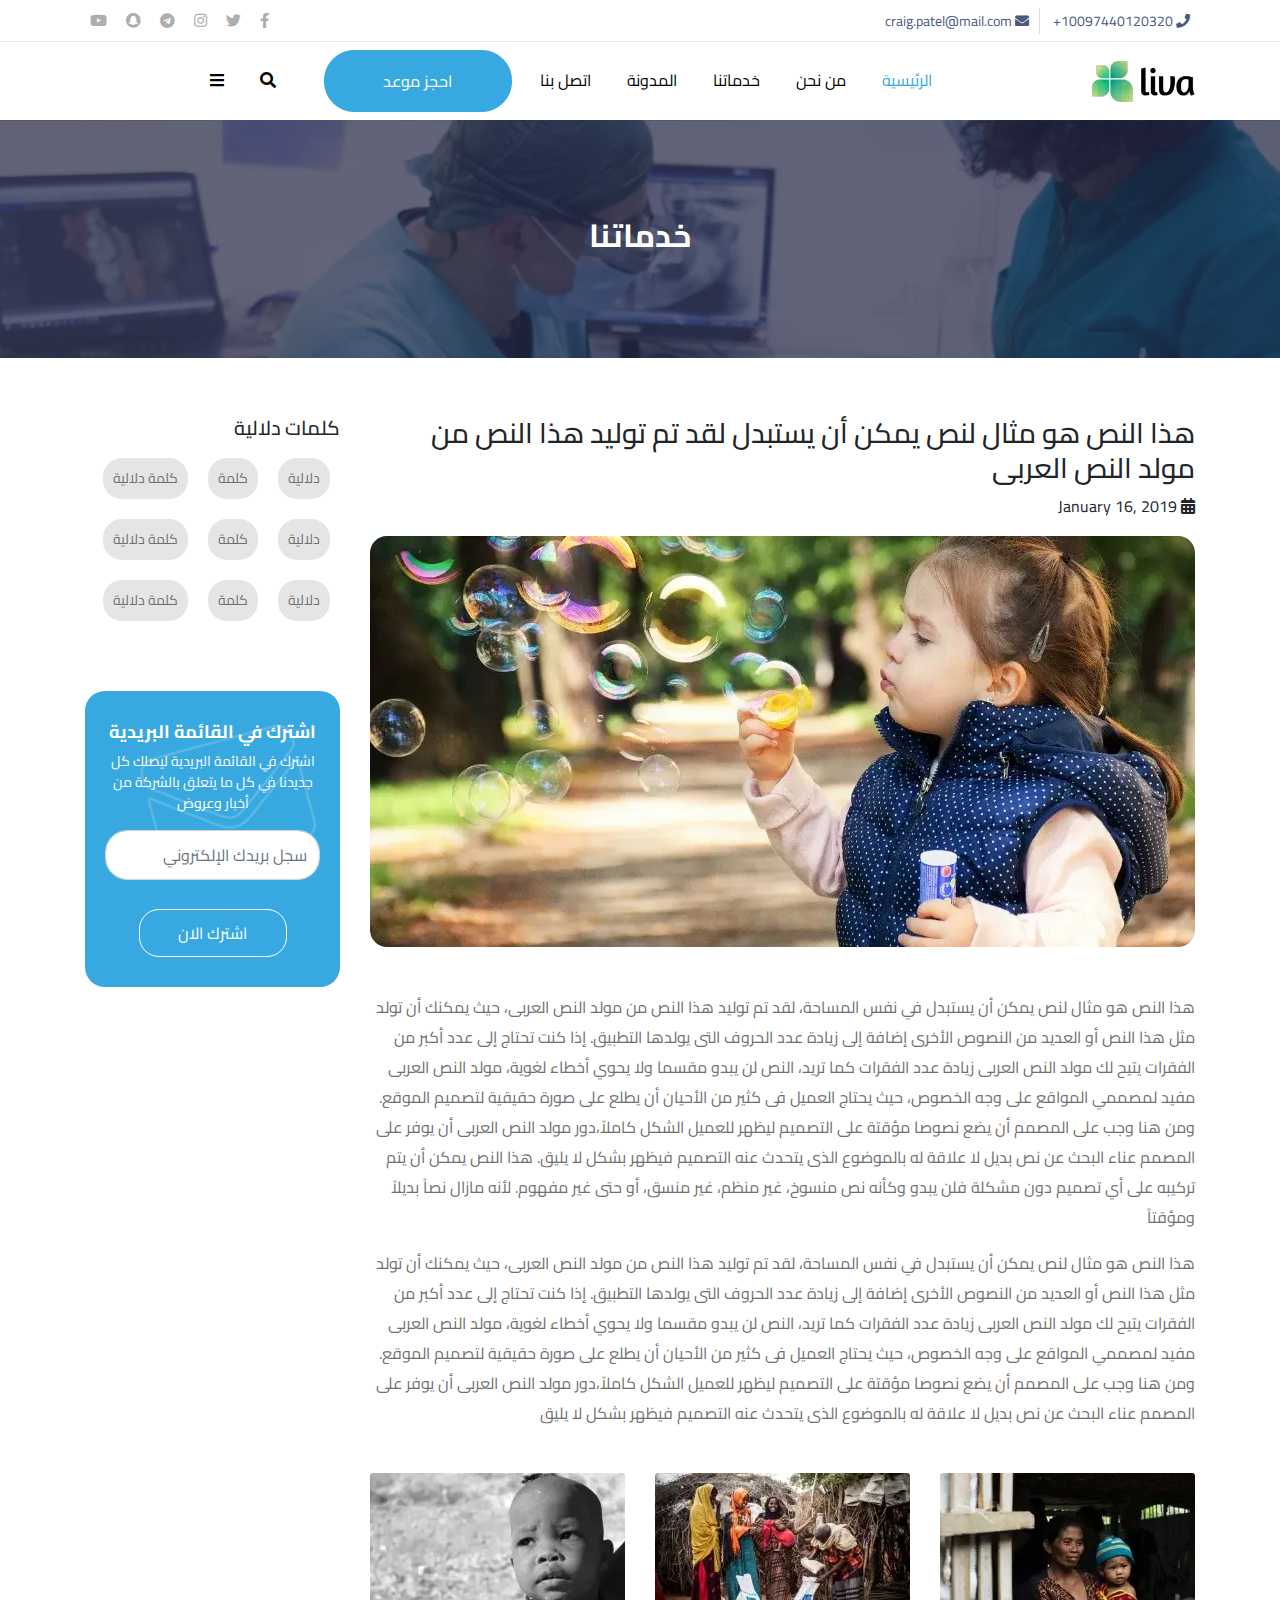
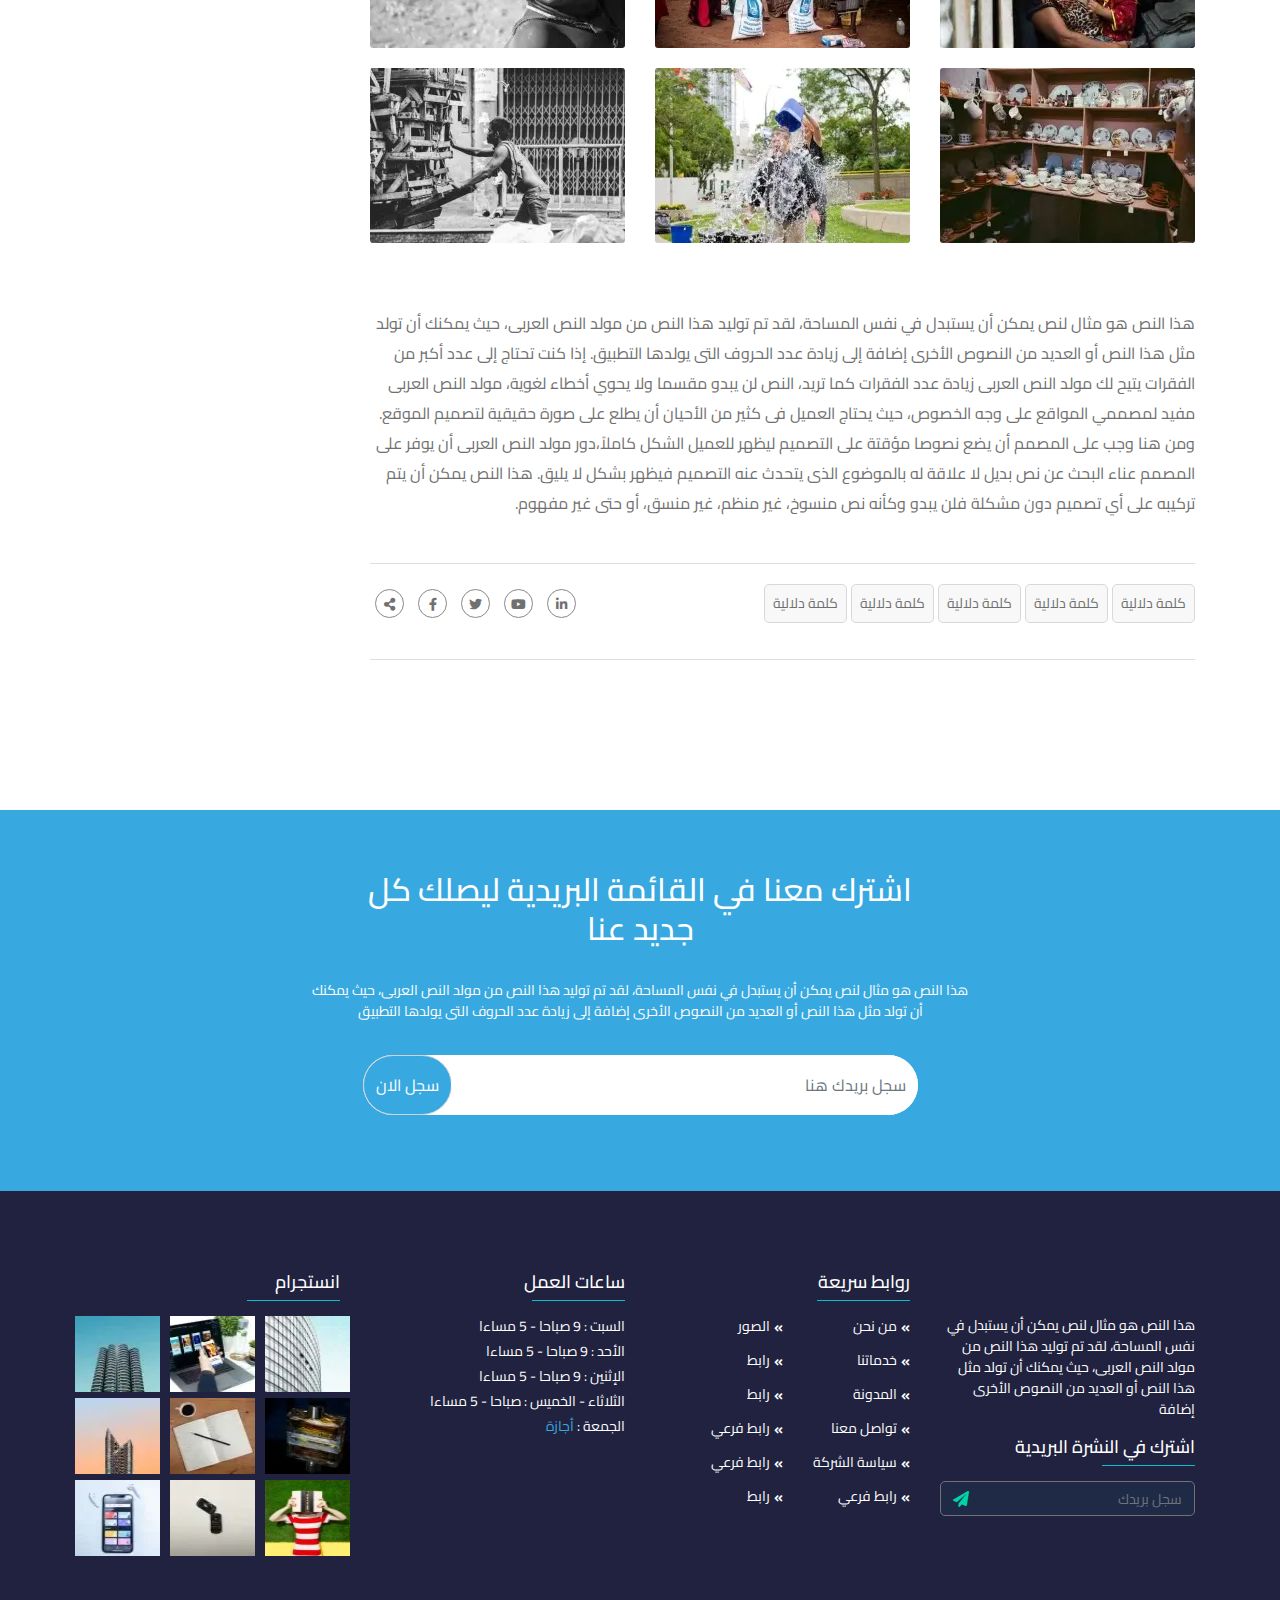
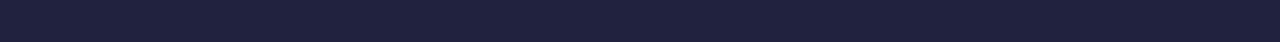
==== commit 5f493c92: "compressed image" ====
--- a/blog-details.html
+++ b/blog-details.html
@@ -9,6 +9,7 @@
   <link rel="stylesheet" href="./assets/css/slick.css">
   <link rel="stylesheet" href="./assets/css/slick-theme.css">
   <link rel="stylesheet" href="./assets/css/all.min.css">
+  <link rel="stylesheet" href="./assets/css/jquery.fancybox.min.css">
   <link rel="stylesheet" href="./assets/css/style.css">
   <title>Document</title>
 </head>
@@ -60,7 +61,7 @@
   <nav class="navbar navbar-expand-lg navbar-light">
     <div class="container">
       <a class="navbar-brand" href="#">
-        <img src="./assets/images/liva.png" alt="">
+        <img src="./assets/images/liva.webp" alt="">
       </a>
       <button class="navbar-toggler" type="button" data-toggle="collapse" data-target="#navbarSupportedContent"
         aria-controls="navbarSupportedContent" aria-expanded="false" aria-label="Toggle navigation">
@@ -98,7 +99,7 @@
     </div>
   </nav>
 
-  <div class="path" style="background-image: url('./assets/images/path.png');">
+  <div class="path" style="background-image: url('./assets/images/path.webp');">
     <div class="container">
       <h5>خدماتنا</h5>
     </div>
@@ -119,7 +120,7 @@
             </div>
 
             <div class="blog-details-content-img">
-              <img src="./assets/images/s4.png" alt="">
+              <img src="./assets/images/s4.webp" alt="">
             </div>
             <div class="blog-details-content-par">
               <p>
@@ -146,54 +147,54 @@
             <div class="gallery">
               <div class="row">
                 <div class="col-sm-12 col-md-6 col-lg-4">
-                  <div class="card-img" style="background-image: url('./assets/images/gallery-6.png');">
-                    <div class="overlay">
-                      <a class="funcy-box-media" href="./assets/images/gallery-1.png">
-                        <i class="fas fa-plus"></i>
-                      </a>
-                    </div>
-                  </div>
-                </div>
-                <div class="col-sm-12 col-md-6 col-lg-4">
-                  <div class="card-img" style="background-image: url('./assets/images/gallery-1.png');">
-                    <div class="overlay">
-                      <a class="funcy-box-media" href="./assets/images/gallery-1.png">
-                        <i class="fas fa-plus"></i>
-                      </a>
-                    </div>
-                  </div>
-                </div>
-                <div class="col-sm-12 col-md-6 col-lg-4">
-                  <div class="card-img" style="background-image: url('./assets/images/gallery-2.png');">
-                    <div class="overlay">
-                      <a class="funcy-box-media" href="./assets/images/gallery-1.png">
-                        <i class="fas fa-plus"></i>
-                      </a>
-                    </div>
-                  </div>
-                </div>
-                <div class="col-sm-12 col-md-6 col-lg-4">
-                  <div class="card-img" style="background-image: url('./assets/images/gallery-3.png');">
-                    <div class="overlay">
-                      <a class="funcy-box-media" href="./assets/images/gallery-1.png">
-                        <i class="fas fa-plus"></i>
-                      </a>
-                    </div>
-                  </div>
-                </div>
-                <div class="col-sm-12 col-md-6 col-lg-4">
-                  <div class="card-img" style="background-image: url('./assets/images/gallery-4.png');">
-                    <div class="overlay">
-                      <a class="funcy-box-media" href="./assets/images/gallery-1.png">
-                        <i class="fas fa-plus"></i>
-                      </a>
-                    </div>
-                  </div>
-                </div>
-                <div class="col-sm-12 col-md-6 col-lg-4">
-                  <div class="card-img" style="background-image: url('./assets/images/gallery-5.png');">
-                    <div class="overlay">
-                      <a class="funcy-box-media" href="./assets/images/gallery-1.png">
+                  <div class="card-img" style="background-image: url('./assets/images/gallery-6.webp');">
+                    <div class="overlay">
+                      <a class="funcy-box-media" href="./assets/images/gallery-1.webp">
+                        <i class="fas fa-plus"></i>
+                      </a>
+                    </div>
+                  </div>
+                </div>
+                <div class="col-sm-12 col-md-6 col-lg-4">
+                  <div class="card-img" style="background-image: url('./assets/images/gallery-1.webp');">
+                    <div class="overlay">
+                      <a class="funcy-box-media" href="./assets/images/gallery-1.webp">
+                        <i class="fas fa-plus"></i>
+                      </a>
+                    </div>
+                  </div>
+                </div>
+                <div class="col-sm-12 col-md-6 col-lg-4">
+                  <div class="card-img" style="background-image: url('./assets/images/gallery-2.webp');">
+                    <div class="overlay">
+                      <a class="funcy-box-media" href="./assets/images/gallery-1.webp">
+                        <i class="fas fa-plus"></i>
+                      </a>
+                    </div>
+                  </div>
+                </div>
+                <div class="col-sm-12 col-md-6 col-lg-4">
+                  <div class="card-img" style="background-image: url('./assets/images/gallery-3.webp');">
+                    <div class="overlay">
+                      <a class="funcy-box-media" href="./assets/images/gallery-1.webp">
+                        <i class="fas fa-plus"></i>
+                      </a>
+                    </div>
+                  </div>
+                </div>
+                <div class="col-sm-12 col-md-6 col-lg-4">
+                  <div class="card-img" style="background-image: url('./assets/images/gallery-4.webp');">
+                    <div class="overlay">
+                      <a class="funcy-box-media" href="./assets/images/gallery-1.webp">
+                        <i class="fas fa-plus"></i>
+                      </a>
+                    </div>
+                  </div>
+                </div>
+                <div class="col-sm-12 col-md-6 col-lg-4">
+                  <div class="card-img" style="background-image: url('./assets/images/gallery-5.webp');">
+                    <div class="overlay">
+                      <a class="funcy-box-media" href="./assets/images/gallery-1.webp">
                         <i class="fas fa-plus"></i>
                       </a>
                     </div>
@@ -257,7 +258,7 @@
             </div>
             <div class="sub">
               <div class="card">
-                <img class="envelope" src="./assets/images/Icon awesome-envelope.png" alt="">
+                <img class="envelope" src="./assets/images/Icon awesome-envelope.webp" alt="">
                 <h5>اشترك في القائمة البريدية</h5>
                 <p>اشترك في القائمة البريدية ليصلك كل جديدنا في كل ما يتعلق بالشركة من أخبار وعروض</p>
                 <form action="">
@@ -297,7 +298,7 @@
       <div class="row">
         <div class="col-sm-12 col-md-6 col-lg-3">
           <div class="footer-logo" data-aos="fade-up" data-aos-duration="1000">
-            <img src="./assets/images/ztos.png" alt="">
+            <img src="./assets/images/ztos.webp" alt="">
             <p>
               هذا النص هو مثال لنص يمكن أن يستبدل في نفس المساحة، لقد تم توليد هذا النص من مولد النص العربى، حيث يمكنك
               أن تولد مثل هذا النص أو العديد من النصوص الأخرى إضافة
@@ -349,31 +350,31 @@
             <h5 class="footer-header">انستجرام</h5>
             <div class="row">
               <div class="col-2 col-md-4 col-lg-4">
-                <img src="./assets/images/insta-1.png" alt="">
-              </div>
-              <div class="col-2 col-md-4 col-lg-4">
-                <img src="./assets/images/insta-2.png" alt="">
-              </div>
-              <div class="col-2 col-md-4 col-lg-4">
-                <img src="./assets/images/insta-3.png" alt="">
-              </div>
-              <div class="col-2 col-md-4 col-lg-4">
-                <img src="./assets/images/insta-4.png" alt="">
-              </div>
-              <div class="col-2 col-md-4 col-lg-4">
-                <img src="./assets/images/insta-5.png" alt="">
-              </div>
-              <div class="col-2 col-md-4 col-lg-4">
-                <img src="./assets/images/insta-6.png" alt="">
-              </div>
-              <div class="col-2 col-md-4 col-lg-4">
-                <img src="./assets/images/insta-7.png" alt="">
-              </div>
-              <div class="col-2 col-md-4 col-lg-4">
-                <img src="./assets/images/insta-8.png" alt="">
-              </div>
-              <div class="col-2 col-md-4 col-lg-4">
-                <img src="./assets/images/insta-9.png" alt="">
+                <img src="./assets/images/insta-1.webp" alt="">
+              </div>
+              <div class="col-2 col-md-4 col-lg-4">
+                <img src="./assets/images/insta-2.webp" alt="">
+              </div>
+              <div class="col-2 col-md-4 col-lg-4">
+                <img src="./assets/images/insta-3.webp" alt="">
+              </div>
+              <div class="col-2 col-md-4 col-lg-4">
+                <img src="./assets/images/insta-4.webp" alt="">
+              </div>
+              <div class="col-2 col-md-4 col-lg-4">
+                <img src="./assets/images/insta-5.webp" alt="">
+              </div>
+              <div class="col-2 col-md-4 col-lg-4">
+                <img src="./assets/images/insta-6.webp" alt="">
+              </div>
+              <div class="col-2 col-md-4 col-lg-4">
+                <img src="./assets/images/insta-7.webp" alt="">
+              </div>
+              <div class="col-2 col-md-4 col-lg-4">
+                <img src="./assets/images/insta-8.webp" alt="">
+              </div>
+              <div class="col-2 col-md-4 col-lg-4">
+                <img src="./assets/images/insta-9.webp" alt="">
               </div>
             </div>
           </div>
@@ -386,6 +387,7 @@
   <script src="./assets/js/popper.min.js"></script>
   <script src="./assets/js/bootstrap.min.js"></script>
   <script src="./assets/js/slick.min.js"></script>
+  <script src="./assets/js/jquery.fancybox.min.js"></script>
   <script src="./assets/js/main.js"></script>
 </body>
 
--- a/assets/css/style.css
+++ b/assets/css/style.css
@@ -143,13 +143,22 @@
   background-color: #38a9e0;
   text-align: center;
   border-radius: 30px;
+  border: 1px solid #38a9e0;
   margin-left: 20px;
+  transition: all 0.5s ease;
 }
 .navbar .navbar-nav .appointment .nav-link {
   color: #fff;
 }
 .navbar .navbar-nav .appointment .nav-link:hover {
   color: #fff;
+}
+.navbar .navbar-nav .appointment:hover {
+  background-color: transparent;
+  border: 1px solid #38a9e0;
+}
+.navbar .navbar-nav .appointment:hover .nav-link {
+  color: #38a9e0;
 }
 
 .sidenav {
@@ -916,6 +925,175 @@
   margin-top: 29px;
 }
 
+.contact-page {
+  margin-top: 70px;
+}
+.contact-page .contact-content h5 {
+  font-weight: bold;
+  margin-bottom: 25px;
+  font-size: 24px;
+}
+.contact-page .contact-content p {
+  font-size: 14px;
+}
+.contact-page .contact-content .card {
+  position: relative;
+  padding-right: 20px;
+  border-radius: 0;
+  background-color: transparent;
+  margin-bottom: 20px;
+  border: 0;
+}
+.contact-page .contact-content .card i {
+  position: absolute;
+  right: 0;
+  color: #38a9e0;
+  top: 50%;
+  transform: translate(0, -50%);
+}
+.contact-page .contact-content .card p {
+  font-size: 14px;
+  color: #000;
+  margin: 0;
+}
+.contact-page .contact-form {
+  background-color: #fff;
+  padding: 30px;
+  box-shadow: 0px 3px 30px rgba(0, 0, 0, 0.3);
+  border-radius: 20px;
+}
+.contact-page .contact-form .form-control {
+  height: 50px;
+  border-radius: 37px;
+}
+.contact-page .contact-form .form-control::placeholder {
+  font-size: 14px;
+}
+.contact-page .contact-form .form-group-text .form-control {
+  height: 195px;
+}
+.contact-page .contact-form .btn {
+  background-color: #38a9e0;
+  color: #fff;
+  border-radius: 0;
+  border-radius: 24px;
+  width: 135px;
+  height: 48px;
+  margin-top: 30px;
+}
+.contact-page .contact-form .btn:hover {
+  background-color: #fff;
+  border: 1px solid #38a9e0;
+  color: #38a9e0;
+}
+
+.make-appointemnt-page .make-appointemnt-page-form {
+  width: 80%;
+  margin: auto;
+  margin-top: 20px;
+  border: 0;
+  box-shadow: 0 3px 30px rgba(0, 0, 0, 0.09);
+  border-radius: 20px;
+  margin-top: 50px;
+  padding: 50px;
+}
+.make-appointemnt-page .make-appointemnt-page-form .card-header {
+  border-top-left-radius: 20px;
+  border-top-left-radius: 20px;
+  background-color: #fff;
+  margin-bottom: 20px;
+  padding: 20px;
+}
+.make-appointemnt-page .make-appointemnt-page-form .card-header h5 {
+  color: #525252;
+  font-weight: bold;
+}
+.make-appointemnt-page .make-appointemnt-page-form .card-body label {
+  font-size: 16px;
+  color: #a1a1a1;
+}
+.make-appointemnt-page .make-appointemnt-page-form .card-body .input-group {
+  border: 1px solid #c5c5c5;
+  border-radius: 23px;
+  padding: 5px;
+}
+.make-appointemnt-page .make-appointemnt-page-form .card-body .input-group .form-control {
+  border: 0;
+}
+.make-appointemnt-page .make-appointemnt-page-form .card-body .input-group .form-control:focus {
+  outline: 0;
+  box-shadow: none;
+}
+.make-appointemnt-page .make-appointemnt-page-form .card-body .input-group .form-control::placeholder {
+  font-size: 15px;
+}
+.make-appointemnt-page .make-appointemnt-page-form .card-body .input-group .input-group-text {
+  border: 0;
+  background-color: transparent;
+}
+.make-appointemnt-page .make-appointemnt-page-form .card-body .input-group .input-group-text i {
+  color: #38a9e0;
+}
+.make-appointemnt-page .make-appointemnt-page-form .card-body .form-control {
+  border-radius: 37px;
+  height: 50px;
+}
+.make-appointemnt-page .make-appointemnt-page-form .card-body .form-group {
+  margin-bottom: 30px;
+}
+.make-appointemnt-page .make-appointemnt-page-form .card-body .form-group .copy {
+  color: #38a9e0;
+  font-size: 12px;
+}
+.make-appointemnt-page .make-appointemnt-page-form .card-body textarea {
+  height: 157px;
+  border-radius: 15px;
+}
+.make-appointemnt-page .make-appointemnt-page-form .card-body .btn-submit {
+  text-align: center;
+}
+.make-appointemnt-page .make-appointemnt-page-form .card-body .btn-submit .btn {
+  width: 120px;
+  background-color: #38a9e0;
+  color: #fff;
+  border-radius: 25px;
+  margin-top: 31px;
+}
+.make-appointemnt-page .make-appointemnt-page-form .card-body .btn-submit .btn:hover {
+  background-color: #fff;
+  color: #38a9e0;
+  border: 1px solid #38a9e0;
+}
+.make-appointemnt-page .make-appointemnt-page-form .card-body .social {
+  text-align: center;
+  margin-bottom: 20px;
+  margin-top: 20px;
+}
+.make-appointemnt-page .make-appointemnt-page-form .card-body .social a i {
+  width: 35px;
+  height: 35px;
+  border-radius: 50%;
+  display: inline-block;
+  color: #ffff;
+  text-align: center;
+  line-height: 35px;
+}
+.make-appointemnt-page .fa-facebook-f {
+  background-color: #3b5998;
+}
+.make-appointemnt-page .fa-twitter {
+  background-color: #55acee;
+}
+.make-appointemnt-page .fa-instagram {
+  background-color: #6a453b;
+}
+.make-appointemnt-page .fa-google-plus-g {
+  background-color: #dc4e41;
+}
+.make-appointemnt-page .fa-linkedin-in {
+  background-color: #007ab9;
+}
+
 footer {
   background-color: #21223f;
   padding-top: 80px;
@@ -1095,6 +1273,11 @@
   .blog-details .blog-details-content .words .social {
     text-align: right;
   }
+
+  .make-appointemnt-page .make-appointemnt-page-form {
+    width: 100%;
+    padding: 20px;
+  }
 }
 @media (max-width: 524px) {
   .top-header .mail-span {
